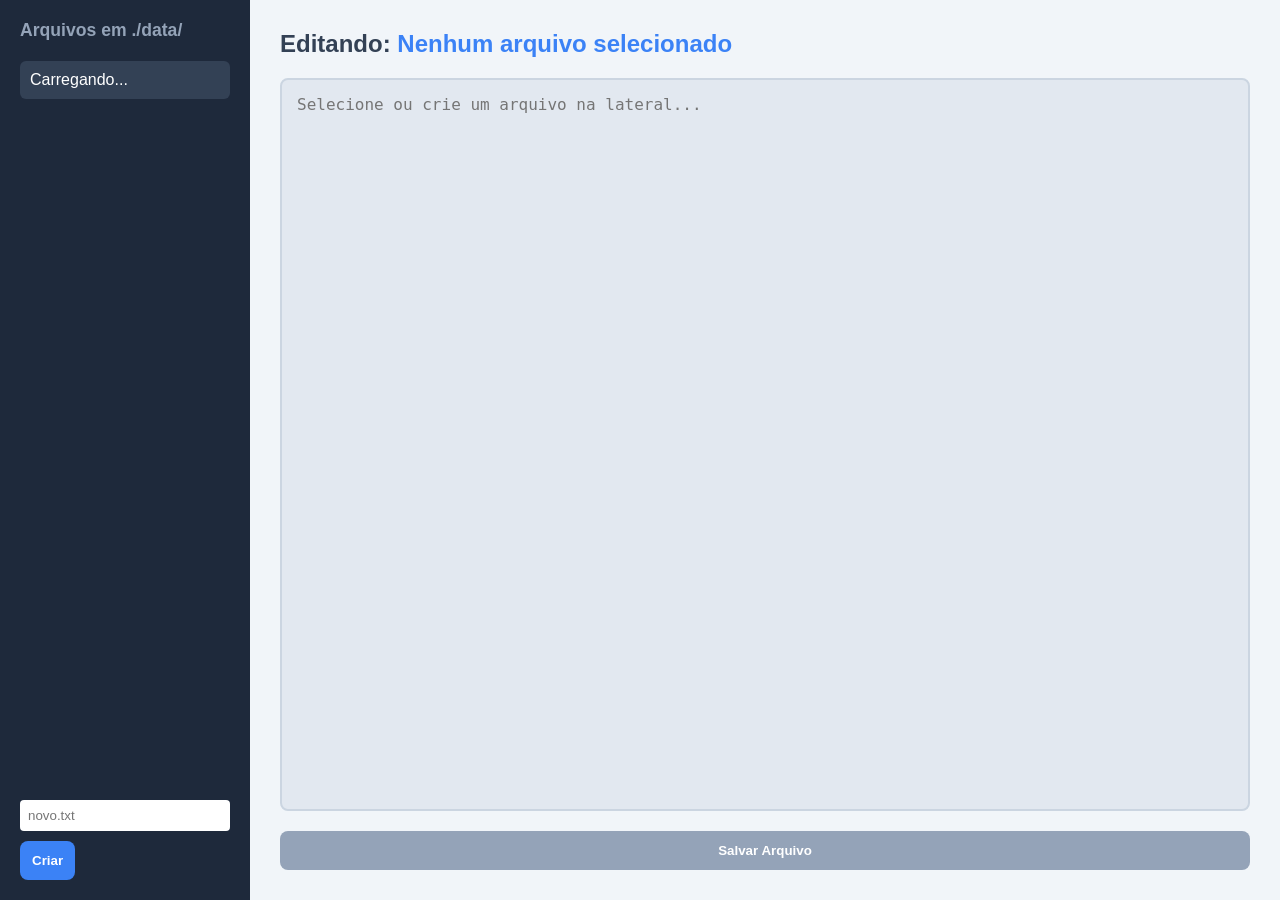
==== Project/web/editor.html @ cfb50979 "Update Projeto" ====
<!DOCTYPE html>
<html lang="pt-br">
<head>
    <meta charset="UTF-8">
    <title>Gerenciador de Arquivos C</title>
    <link rel="stylesheet" href="css/editor.css">
</head>
<body>
    <div class="app-layout">
        <aside class="sidebar">
            <h3>Arquivos em ./data/</h3>
            <ul id="fileList">
                <li>Carregando...</li>
            </ul>
            <div class="new-file-box">
                <input type="text" id="newFileName" placeholder="novo.txt">
                <button id="btnNovo">Criar</button>
            </div>
        </aside>

        <main class="editor-area">
            <h2>Editando: <span id="currentFile">Nenhum arquivo selecionado</span></h2>
            <textarea id="meuEditor" disabled placeholder="Selecione ou crie um arquivo na lateral..."></textarea>
            <button id="btnSalvar" disabled>Salvar Arquivo</button>
            <div id="statusMensagem" class="status-oculto"></div>
        </main>
    </div>

    <script src="js/editor.js"></script>
</body>
</html>
---- Project/web/css/editor.css ----
* { margin: 0; padding: 0; box-sizing: border-box; }

body {
    font-family: -apple-system, BlinkMacSystemFont, 'Segoe UI', Roboto, sans-serif;
    background: #f1f5f9;
    height: 100vh;
}

.app-layout {
    display: flex;
    height: 100vh;
}

/* Sidebar */
.sidebar {
    width: 250px;
    background: #1e293b;
    color: white;
    padding: 20px;
    display: flex;
    flex-direction: column;
}

.sidebar h3 { font-size: 1.1em; margin-bottom: 20px; color: #94a3b8; }

#fileList {
    list-style: none;
    flex-grow: 1;
    overflow-y: auto;
}

#fileList li {
    padding: 10px;
    margin-bottom: 5px;
    background: #334155;
    border-radius: 6px;
    cursor: pointer;
    transition: background 0.2s;
}

#fileList li:hover { background: #475569; }
#fileList li.ativo { background: #3b82f6; font-weight: bold; }

.new-file-box { margin-top: 20px; }
.new-file-box input { width: 100%; padding: 8px; margin-bottom: 10px; border-radius: 4px; border: none; }

.editor-area {
    flex-grow: 1;
    display: flex;
    flex-direction: column;
    padding: 30px;
}

h2 { color: #334155; margin-bottom: 20px; }
#currentFile { color: #3b82f6; }

textarea {
    flex-grow: 1;
    padding: 15px;
    border: 2px solid #cbd5e1;
    border-radius: 8px;
    font-size: 1rem;
    font-family: monospace;
    resize: none;
    margin-bottom: 20px;
    background: #ffffff;
}

textarea:disabled { background: #e2e8f0; cursor: not-allowed; }

button {
    background: #3b82f6; color: white; border: none; padding: 12px;
    border-radius: 8px; font-weight: bold; cursor: pointer;
}
button:hover { background: #2563eb; }
button:disabled { background: #94a3b8; cursor: not-allowed; }

.status-oculto { display: none; }
.status-visivel { margin-top: 15px; padding: 10px; border-radius: 6px; text-align: center; font-weight: bold; }
.sucesso { background: #dcfce7; color: #166534; }
.erro { background: #fee2e2; color: #991b1b; }
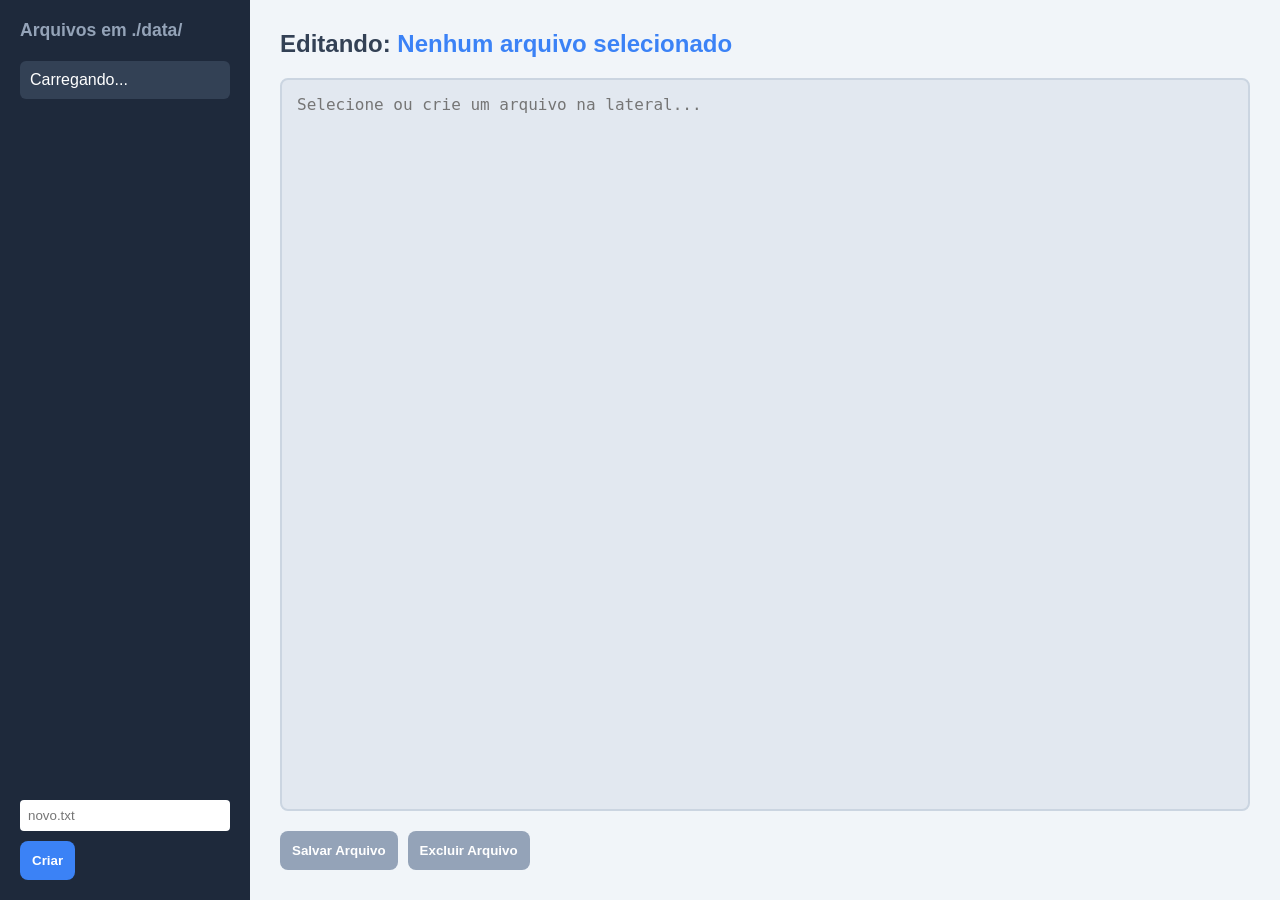
==== commit 2230c356: "Update Project" ====
--- a/Project/web/editor.html
+++ b/Project/web/editor.html
@@ -1,10 +1,12 @@
 <!DOCTYPE html>
 <html lang="pt-br">
+
 <head>
     <meta charset="UTF-8">
     <title>Gerenciador de Arquivos C</title>
     <link rel="stylesheet" href="css/editor.css">
 </head>
+
 <body>
     <div class="app-layout">
         <aside class="sidebar">
@@ -21,11 +23,15 @@
         <main class="editor-area">
             <h2>Editando: <span id="currentFile">Nenhum arquivo selecionado</span></h2>
             <textarea id="meuEditor" disabled placeholder="Selecione ou crie um arquivo na lateral..."></textarea>
-            <button id="btnSalvar" disabled>Salvar Arquivo</button>
+            <div class="actions">
+                <button id="btnSalvar" disabled>Salvar Arquivo</button>
+                <button id="btnExcluir" disabled class="btn-danger">Excluir Arquivo</button>
+            </div>
             <div id="statusMensagem" class="status-oculto"></div>
         </main>
     </div>
 
     <script src="js/editor.js"></script>
 </body>
+
 </html>
--- a/Project/web/css/editor.css
+++ b/Project/web/css/editor.css
@@ -11,7 +11,6 @@
     height: 100vh;
 }
 
-/* Sidebar */
 .sidebar {
     width: 250px;
     background: #1e293b;
@@ -68,6 +67,11 @@
 
 textarea:disabled { background: #e2e8f0; cursor: not-allowed; }
 
+.actions {
+    display: flex;
+    gap: 10px;
+}
+
 button {
     background: #3b82f6; color: white; border: none; padding: 12px;
     border-radius: 8px; font-weight: bold; cursor: pointer;
@@ -75,6 +79,9 @@
 button:hover { background: #2563eb; }
 button:disabled { background: #94a3b8; cursor: not-allowed; }
 
+.btn-danger { background: #ef4444; }
+.btn-danger:hover { background: #dc2626; }
+
 .status-oculto { display: none; }
 .status-visivel { margin-top: 15px; padding: 10px; border-radius: 6px; text-align: center; font-weight: bold; }
 .sucesso { background: #dcfce7; color: #166534; }
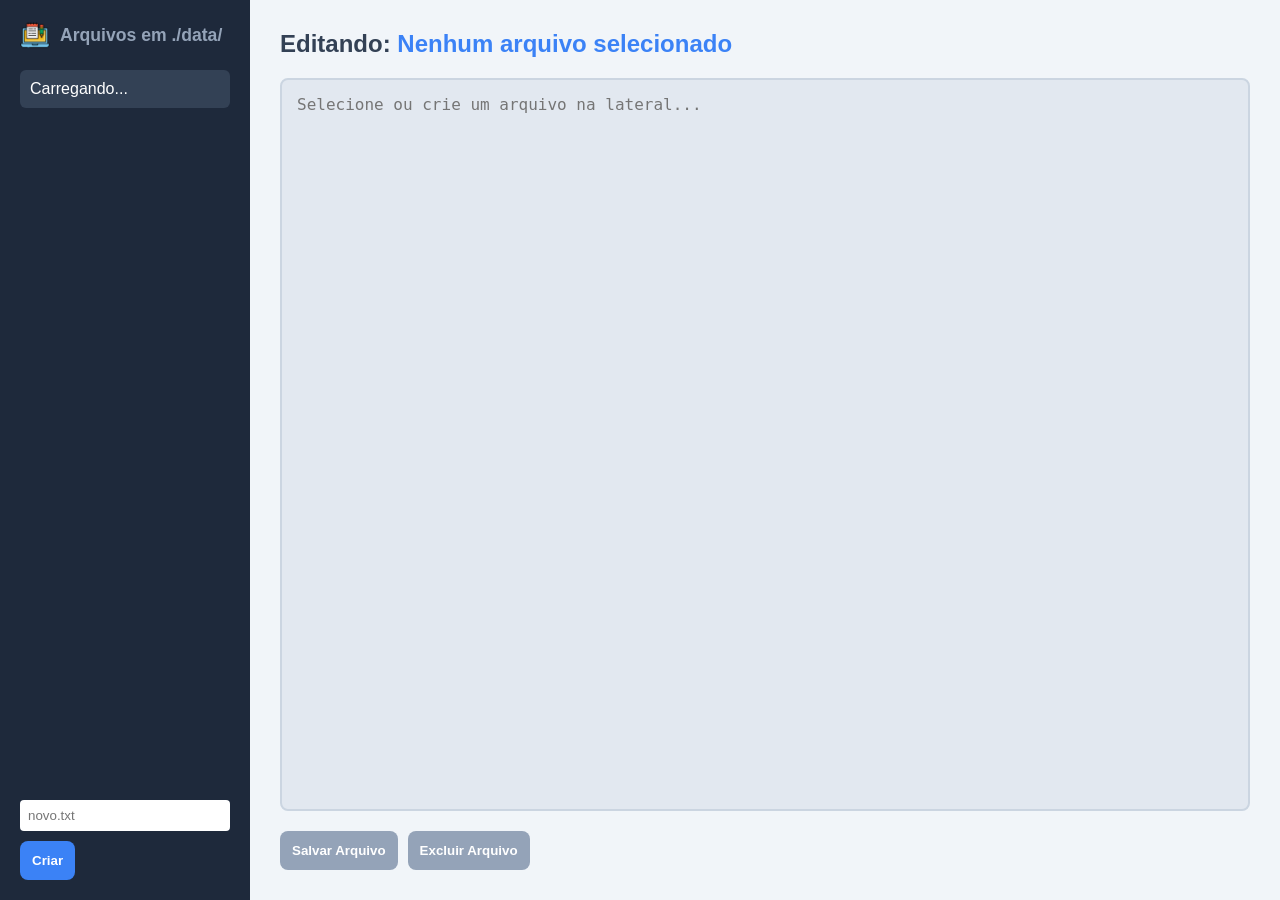
==== commit 94a0a6ab: "Update to Clangd and Images" ====
--- a/Project/web/editor.html
+++ b/Project/web/editor.html
@@ -4,13 +4,17 @@
 <head>
     <meta charset="UTF-8">
     <title>Gerenciador de Arquivos C</title>
+    <link rel="icon" type="image/x-icon" href="res/editor.ico">
     <link rel="stylesheet" href="css/editor.css">
 </head>
 
 <body>
     <div class="app-layout">
         <aside class="sidebar">
-            <h3>Arquivos em ./data/</h3>
+            <div style="display: flex; align-items: center; gap: 10px; margin-bottom: 20px;">
+                <img src="res/editor.png" alt="Ícone Editor" style="width: 30px; height: 30px;">
+                <h3 style="margin: 0;">Arquivos em ./data/</h3>
+            </div>
             <ul id="fileList">
                 <li>Carregando...</li>
             </ul>
